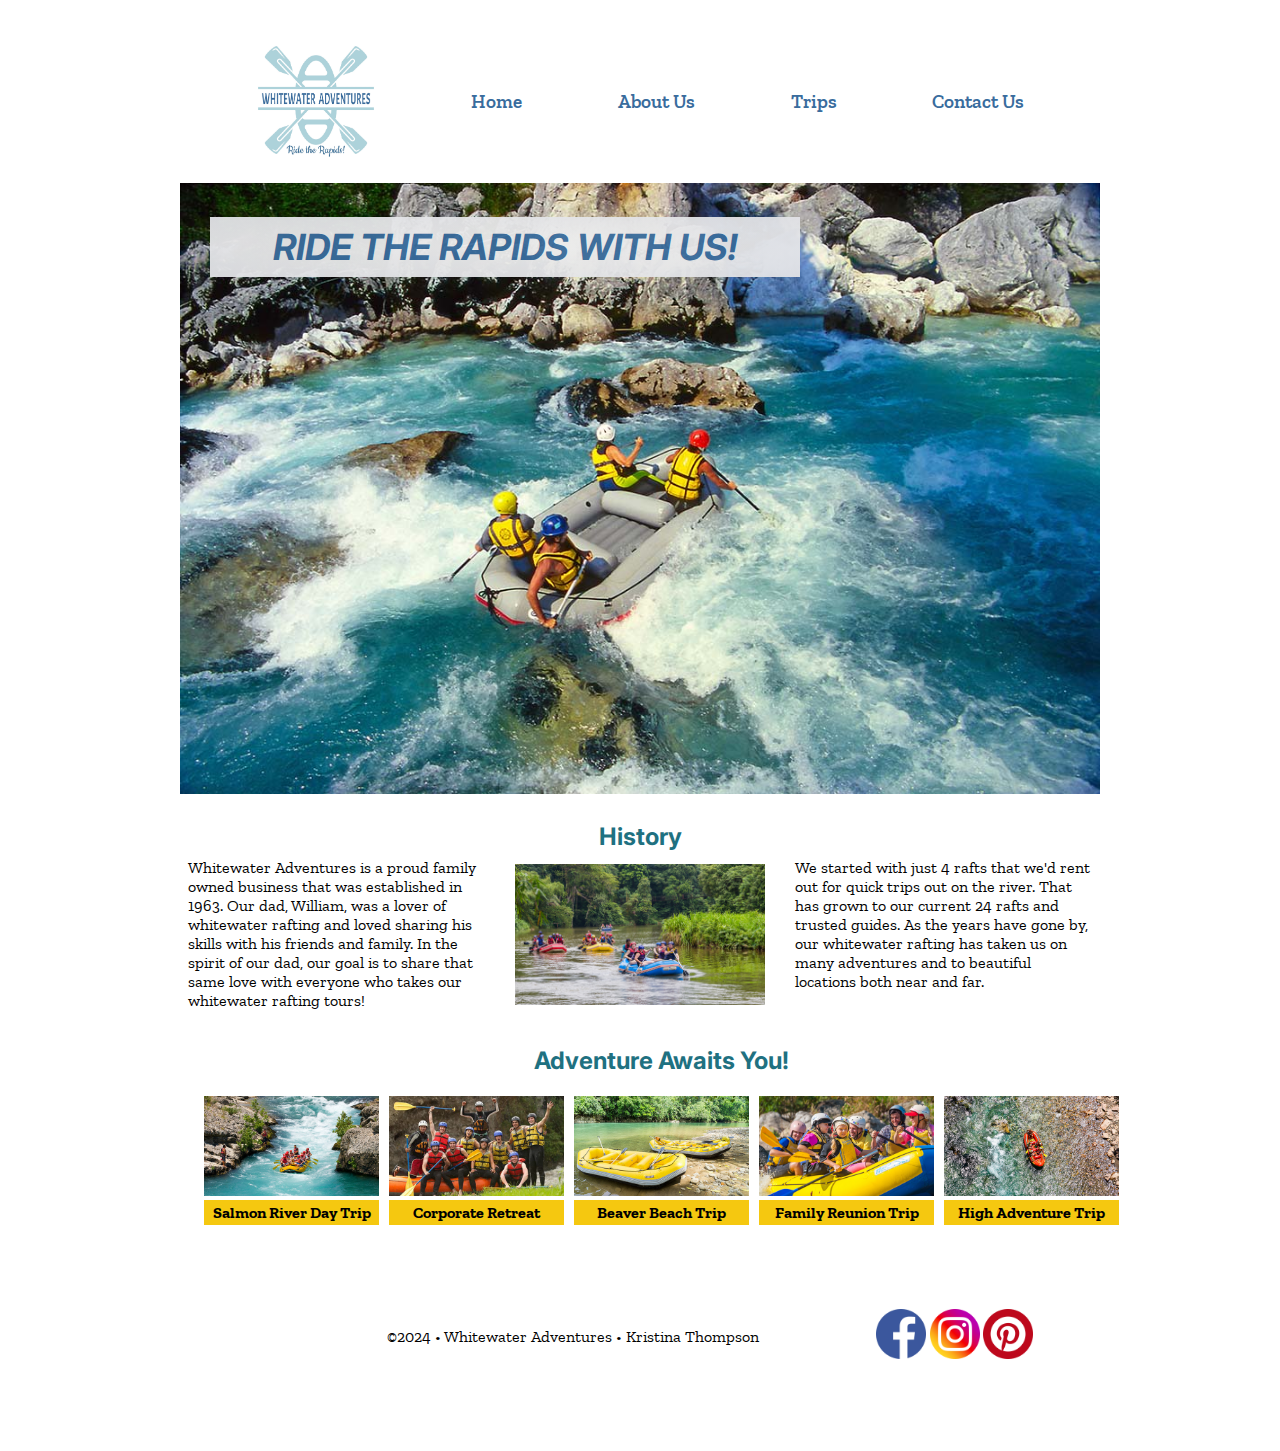
==== wwr/index.html @ 6c65cb1b "trips fix for div and centering" ====
<!DOCTYPE html>
<html lang="en">
<head>
    <meta charset="UTF-8">
    <meta name="viewport" content="width=device-width,initial-scale=1.0">
    <meta name="description" content="This is the home page for Whitewater Adventures.">
    <meta name="author" content="Kristina Thompson">
    <title>Whitewater Adventures - Home</title>
    <link rel="stylesheet" href="styles/rafting.css"> 
</head>
<body>
    <header>
        <nav>
        <a href="index.html"><img src="images/logo.png" alt="Whitewater Adventures Logo" width="120"></a>
        <a href="index.html">Home</a>
        <a href="about.html">About Us</a>
        <a href="trips.html">Trips</a>
        <a href="contact.html">Contact Us</a>
        </nav>
    </header>
    <main>
        
        <div class="hero">
            <img src="images/rapids.jpg" alt="riding the rapids">
            <a href="trips.html" target="_blank"><h1 class="rapids-message">RIDE THE RAPIDS WITH US!</h1></a>
            
        </div>
            <section class="history">
                <h2>History</h2>
                <p>Whitewater Adventures is a proud family owned business that was established in 1963. Our dad, William, was a lover of whitewater rafting and loved sharing his skills with his friends and family. In the spirit of our dad, our goal is to share that same love with everyone who takes our whitewater rafting tours!
                </p>
                <img src="images/groups.jpg" width="250" alt="group">
                <p>We started with just 4 rafts that we'd rent out for quick trips out on the river. That has grown to our current 24 rafts and trusted guides. As the years have gone by, our whitewater rafting has taken us on many adventures and to beautiful locations both near and far.
                </p>
            </section>
            <section class="adventure">
                <h2>Adventure Awaits You!</h2>
               <figure>
                <img src="images/adventureawaits1.jpg" alt="group rafting on aqua water" width="175">
                <figcaption>Salmon River Day Trip</figcaption></figure>
                <figure>
                <img src="images/adventureawaits2.jpg" alt="group out of water" width="175">
                <figcaption>Corporate Retreat</figcaption></figure>
                <figure>
                <img src="images/adventureawaits3.jpg" alt="2 empty yellow rafts on shore" width="175">
                <figcaption>Beaver Beach Trip</figcaption></figure>
                <figure>
                <img src="images/adventureawaits4.jpg" alt="closeup of family group in raft" width="175">
                <figcaption>Family Reunion Trip</figcaption></figure>
                <figure>
                <img src="images/adventureawaits5.jpg" alt="people in red raft from above" width="175">
                <figcaption>High Adventure Trip</figcaption></figure>
               </section>
    </main>
    <footer>
        <p>&copy;2024 • Whitewater Adventures • Kristina Thompson</p>
        <nav class="sociallinks">
        <a href="https://facebook.com" target="_blank">
            <img src="images/facebook.png" alt="facebook logo" width="50">
        </a>  
        <a href="https://instagram.com" target="_blank">
            <img src="images/instagram.png" alt="instagram logo" width="50">
        </a>
        <a href="https://pinterest.com" target="_blank">
            <img src="images/pinterest.png" alt="pinterest logo" width="50"> 
        </a>
    </nav>
    </footer>
</body>
</html>
---- wwr/styles/rafting.css ----
@import url('https://fonts.googleapis.com/css2?family=Inter:wght@100..900&family=Zilla+Slab:ital,wght@0,300;0,400;0,500;0,600;0,700;1,300;1,400;1,500;1,600;1,700&display=swap');

body {
    font-family: var(--paragraph-font);
    max-width: 960px;
    padding: 20px;
    margin: auto;
}

:root {
    --primary-color: #396c9d;
    --secondary-color: #1f7181;
    --accent1-color: #f5c810;
    --accent2-color: #000000;

    --heading-font: "inter", sans serif;
    --paragraph-font: "zilla slab", serif;

    --nav-background-color: #5BA4B2;
    --nav-link-color: #ffffff;
    --nav-hover-link-color: #f5c810;
    --nav-hover-background-color: #396c9d;
}

*,
*:before,
*::after {
    box-sizing: border-box;
}

header {
    margin: 1rem auto;
    display: grid;
    grid-template-columns: 960px 6fr;
    justify-content: center;
    align-items: center;
    max-width: 960px;
}

nav {
    background-color: #fff;
    padding: .1rem;
    display: flex;
    justify-content: space-evenly;
    align-items: center;
}

nav a {
    color: var(--primary-color);
    padding: .1rem;
    font-size: 1.2rem;
    font-weight: 600;
}

nav a:hover {
    color: var(--secondary-color);
    font-weight: 600;
    text-decoration: underline;
}

h1 {
    font-family: var(--heading-font);
    color: var(--primary-color);
    text-align: center;
}

h2,
h3,
h4,
h5,
h6 {
    font-family: var(--heading-font);
    color: var(--secondary-color);
}

p {
    color: var(--accent2-color);
}

a:link {
    text-decoration: none;
}

.hero {
    position: relative;
}

.hero img {
    display: block;
    width: 100%;
    height: auto;
}

article {
    position: absolute;
    top: 440px;
    left: 300px;
    right: 20px;
    background: radial-gradient(#eee, #e1e2e6);
    opacity: 0.75;
    padding: .5rem;
}

.hero article img {
    float: right;
    width: 200px;
}

.history {
    margin: .5rem;
    display: grid;
    grid-template-columns: 1fr 250px 1fr;
    grid-template-rows: 10px;
    grid-gap: 30px;
}

.history h2 {
    grid-column: 1/4;
    grid-row: 1;
    justify-self: center;
    align-self: start;
}

.history img {
    grid-column: 2/3;
    grid-row: 2;
    justify-self: center;
    align-self: center;
}

.adventure {
    margin: 1.5rem;
    display: grid;
    grid-template-columns: repeat(5, 175px);
    grid-template-rows: 20px;
    grid-gap: 10px;
    align-items: center;
    justify-items: center;
}

.adventure h2 {
    grid-column: 1/6;
    grid-row: 1;
    justify-self: center;
    align-self: center;
}

figcaption {
    background-color: var(--accent1-color);
    color: var(--accent2-color);
    font-weight: 700;
    padding: 3px;
    text-align: center;
}

footer {
    margin: 4em;
    display: grid;
    grid-template-columns: 2fr 1fr;
    grid-gap: 20px;
    justify-items: end;
    align-items: center;

}

.employees {
    display: grid;
    grid-template-columns: repeat(3, 1fr);
    grid-template-rows: 20px;
    grid-gap: 40px;
    align-items: center;
    margin: 60px 0 0 0;

}

.employees h2 {
    grid-column: 1/4;
    grid-row: 1;
    justify-self: center;
    align-self: center;
}

form {
    width: 400px;
    margin: 0 auto;
    padding: 1em;
    border: var(--secondary-color) 2px solid;
    border-radius: 1rem;
    background-color: rgba(213, 241, 241, 0.4);
    display: grid;
}

label,
input,
button,
textarea {
    font-family: "zilla slab", "cambria", serif;
    font-size: 1.1em;
}

label {
    text-align: right;
    padding-right: .5em;
}

input,
textarea {
    padding: .5em;
    font-size: 1.1em;
}

input[type="checkbox"] {
    width: 20px;
    height: 20px;
    vertical-align: bottom;
}

button {
    margin: .5em;
    background-color: var(--primary-color);
    color: var(--nav-link-color);
    border: none;
    border-radius: .5em;
    padding: .5em;
    width: 10em;
    font-size: 1.25em;
}

button:hover {
    background-color: var(--nav-hover-link-color);
    color: var(--accent2-color);
}

.form-items {
    display: grid;
    align-items: center;
}

.column1 {
    grid-template-columns: 3fr 1fr;
    margin: 1em 0;

}

.column2 {
    grid-template-columns: 1fr 2fr;
    margin: .5em 0;
}

.feedback {
    text-align: right;

}

.newsletter {
    font-size: 14px;
    padding: .5em;
}

.contact {
    display: grid;
    grid-template-columns: 1fr 1fr;
    grid-gap: 20px;
}

.trips {
    display: grid;
    grid-template-columns: repeat(3, 1fr);
    grid-template-rows: 20px;
    grid-gap: 20px;
    align-items: center;
    justify-content: center;
    margin: 50px 0 0 0;

}

.trips h2 {
    grid-column: 1/4;
    grid-row: 1;
    justify-self: center;
    align-self: center;
}

.trips-item {
    background-color: var(--primary-color);
    color: var(--nav-link-color);
    font-weight: 500;
    padding: 10px;
}

.booknow {
    background-color: var(--nav-link-color);
    color: var(--primary-color);
    border-style: double;
    border-color: var(--accent1-color);
    padding: .1em;
    width: auto;
    font-size: .75em;
}

.booknow:hover {
    background-color: var(--accent1-color);
    color: var(--nav-link-color);
    text-decoration: none;
}

table {
    border: 1px solid var(--accent1-color);
    font-size: 1em;
    width: 600px;
    height: 400px;
    text-align: center;
    margin-left: auto;
    margin-right: auto;

}

tfoot {
    font-size: .9em;
    background-color: var(--secondary-color);
    color: var(--nav-link-color);
}

.trip-detail {
    margin-top: 50px;
    text-align: center;
}

thead {
    background-color: var(--secondary-color);
    color: var(--nav-link-color);
    font-size: 16px;
}

.rapids-message {
    position: absolute;
    top: 10px;
    left: 30px;
    right: 300px;
    color: var(--primary-color);
    font-size: 36px;
    font-style: italic;
    background: radial-gradient(#eee, #e1e2e6);
    opacity: 0.95;
    padding: .5rem;
}

.rapids-message:hover {
    color: var(--accent1-color);
    text-decoration: none;
    background: radial-gradient(#06558a, #1e60c2);
    opacity: 0.95;
}
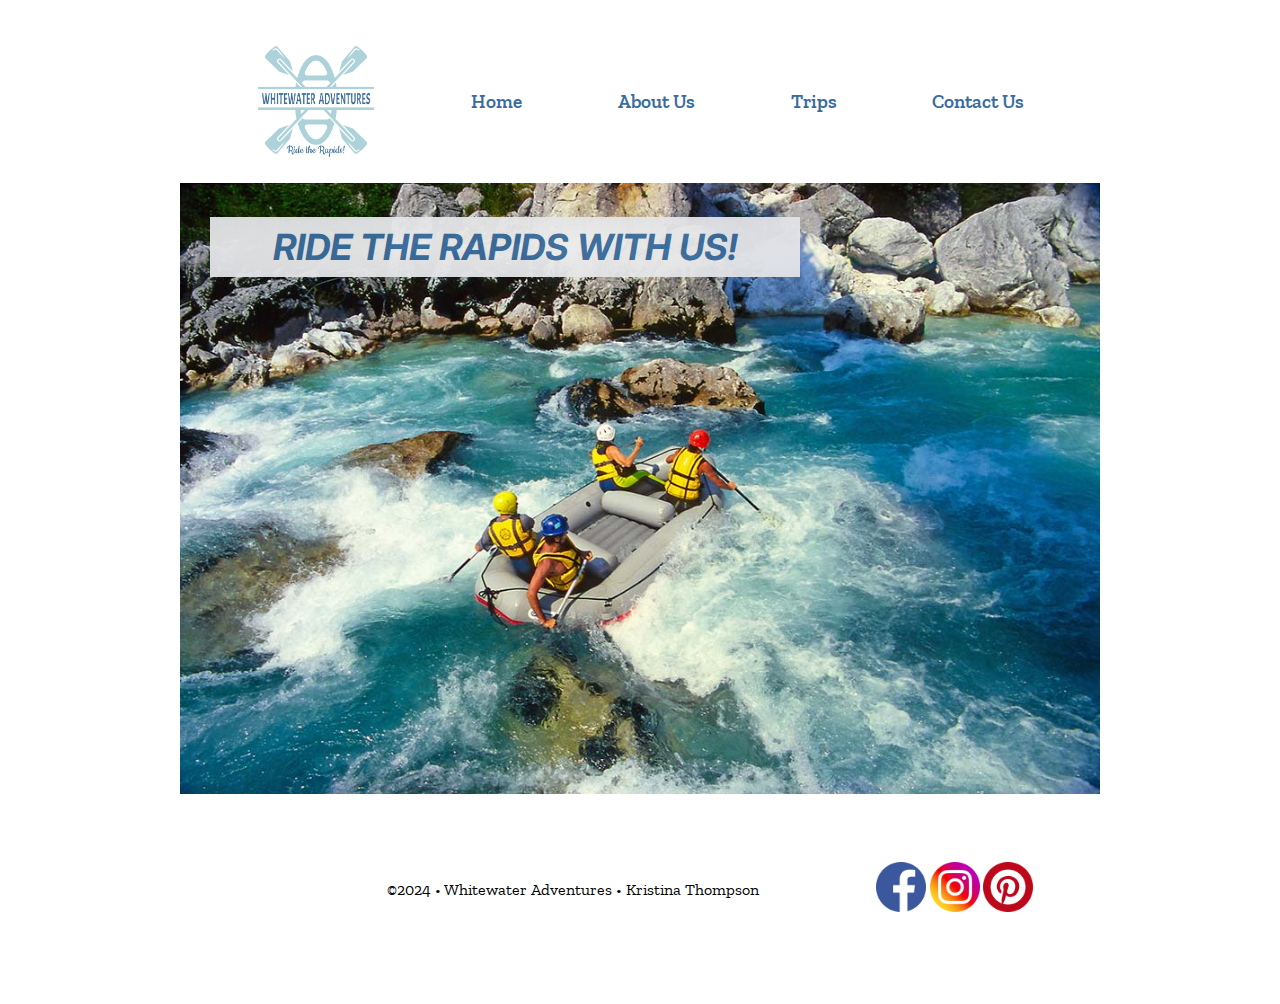
==== commit 0f5f128d: "home update" ====
--- a/wwr/index.html
+++ b/wwr/index.html
@@ -25,32 +25,7 @@
             <a href="trips.html" target="_blank"><h1 class="rapids-message">RIDE THE RAPIDS WITH US!</h1></a>
             
         </div>
-            <section class="history">
-                <h2>History</h2>
-                <p>Whitewater Adventures is a proud family owned business that was established in 1963. Our dad, William, was a lover of whitewater rafting and loved sharing his skills with his friends and family. In the spirit of our dad, our goal is to share that same love with everyone who takes our whitewater rafting tours!
-                </p>
-                <img src="images/groups.jpg" width="250" alt="group">
-                <p>We started with just 4 rafts that we'd rent out for quick trips out on the river. That has grown to our current 24 rafts and trusted guides. As the years have gone by, our whitewater rafting has taken us on many adventures and to beautiful locations both near and far.
-                </p>
-            </section>
-            <section class="adventure">
-                <h2>Adventure Awaits You!</h2>
-               <figure>
-                <img src="images/adventureawaits1.jpg" alt="group rafting on aqua water" width="175">
-                <figcaption>Salmon River Day Trip</figcaption></figure>
-                <figure>
-                <img src="images/adventureawaits2.jpg" alt="group out of water" width="175">
-                <figcaption>Corporate Retreat</figcaption></figure>
-                <figure>
-                <img src="images/adventureawaits3.jpg" alt="2 empty yellow rafts on shore" width="175">
-                <figcaption>Beaver Beach Trip</figcaption></figure>
-                <figure>
-                <img src="images/adventureawaits4.jpg" alt="closeup of family group in raft" width="175">
-                <figcaption>Family Reunion Trip</figcaption></figure>
-                <figure>
-                <img src="images/adventureawaits5.jpg" alt="people in red raft from above" width="175">
-                <figcaption>High Adventure Trip</figcaption></figure>
-               </section>
+            
     </main>
     <footer>
         <p>&copy;2024 • Whitewater Adventures • Kristina Thompson</p>
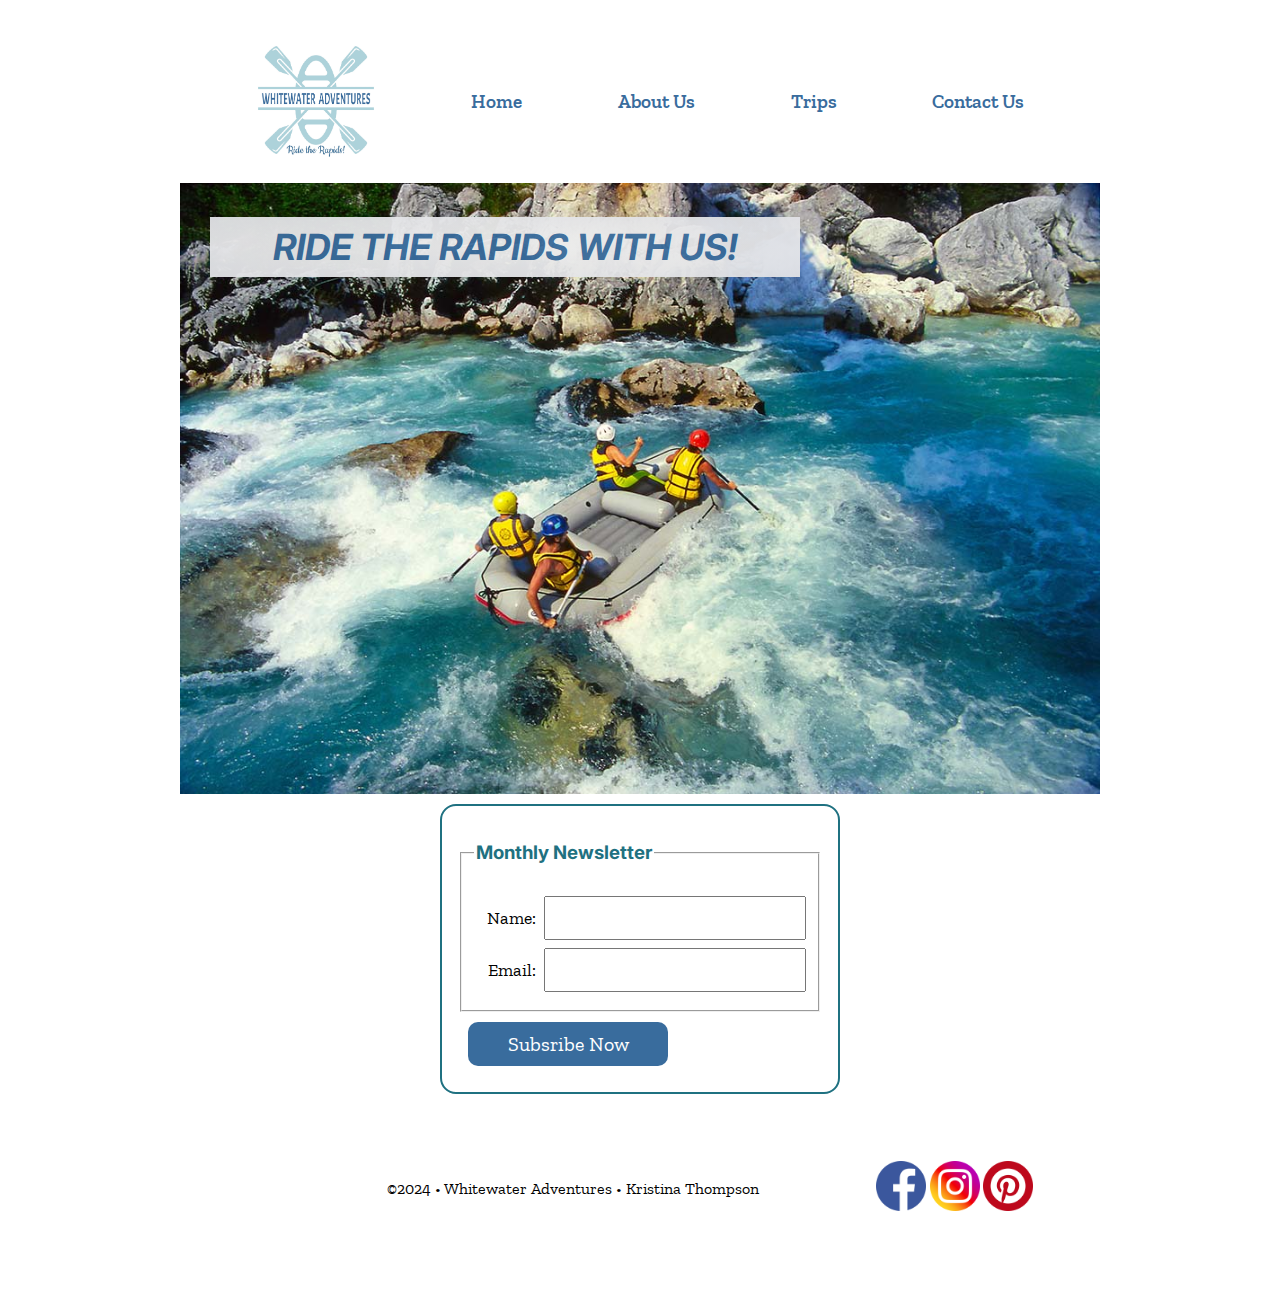
==== commit 78d9230a: "trip fixes" ====
--- a/wwr/index.html
+++ b/wwr/index.html
@@ -1,45 +1,64 @@
 <!DOCTYPE html>
 <html lang="en">
+
 <head>
     <meta charset="UTF-8">
     <meta name="viewport" content="width=device-width,initial-scale=1.0">
     <meta name="description" content="This is the home page for Whitewater Adventures.">
     <meta name="author" content="Kristina Thompson">
     <title>Whitewater Adventures - Home</title>
-    <link rel="stylesheet" href="styles/rafting.css"> 
+    <link rel="stylesheet" href="styles/rafting.css">
 </head>
+
 <body>
     <header>
         <nav>
-        <a href="index.html"><img src="images/logo.png" alt="Whitewater Adventures Logo" width="120"></a>
-        <a href="index.html">Home</a>
-        <a href="about.html">About Us</a>
-        <a href="trips.html">Trips</a>
-        <a href="contact.html">Contact Us</a>
+            <a href="index.html"><img src="images/logo.png" alt="Whitewater Adventures Logo" width="120"></a>
+            <a href="index.html">Home</a>
+            <a href="about.html">About Us</a>
+            <a href="trips.html">Trips</a>
+            <a href="contact.html">Contact Us</a>
         </nav>
     </header>
     <main>
-        
+
         <div class="hero">
             <img src="images/rapids.jpg" alt="riding the rapids">
-            <a href="trips.html" target="_blank"><h1 class="rapids-message">RIDE THE RAPIDS WITH US!</h1></a>
-            
+            <a href="trips.html" target="_blank">
+                <h1 class="rapids-message">RIDE THE RAPIDS WITH US!</h1>
+            </a>
+
         </div>
-            
+        <form class="newsletter-subscribe">
+            <fieldset>
+                <legend><h3>Monthly Newsletter</h3></legend>
+                <div class="form-items column2">
+                <label for="name">Name:</label>
+                <input type="text" id="name" name="name">
+            </div>
+            <div class="form-items column2">  
+            <label for="useremail">Email:</label>
+                <input type="email" id="useremail" name="useremail">
+                </div>
+            </fieldset>
+           
+            <button type="submit">Subsribe Now</button>
+        </form>
     </main>
     <footer>
         <p>&copy;2024 • Whitewater Adventures • Kristina Thompson</p>
         <nav class="sociallinks">
-        <a href="https://facebook.com" target="_blank">
-            <img src="images/facebook.png" alt="facebook logo" width="50">
-        </a>  
-        <a href="https://instagram.com" target="_blank">
-            <img src="images/instagram.png" alt="instagram logo" width="50">
-        </a>
-        <a href="https://pinterest.com" target="_blank">
-            <img src="images/pinterest.png" alt="pinterest logo" width="50"> 
-        </a>
-    </nav>
+            <a href="https://facebook.com" target="_blank">
+                <img src="images/facebook.png" alt="facebook logo" width="50">
+            </a>
+            <a href="https://instagram.com" target="_blank">
+                <img src="images/instagram.png" alt="instagram logo" width="50">
+            </a>
+            <a href="https://pinterest.com" target="_blank">
+                <img src="images/pinterest.png" alt="pinterest logo" width="50">
+            </a>
+        </nav>
     </footer>
 </body>
+
 </html>--- a/wwr/styles/rafting.css
+++ b/wwr/styles/rafting.css
@@ -263,29 +263,28 @@
     grid-gap: 20px;
 }
 
-.trips {
-    display: grid;
-    grid-template-columns: repeat(3, 1fr);
-    grid-template-rows: 20px;
-    grid-gap: 20px;
-    align-items: center;
-    justify-content: center;
-    margin: 50px 0 0 0;
-
-}
-
-.trips h2 {
-    grid-column: 1/4;
-    grid-row: 1;
-    justify-self: center;
+
+    
+    .trips-grid {
+        display: grid;
+        grid-template-columns: 1fr;
+        grid-gap: 1px;
+    }
+
+    .trips-grid h2 {
+        grid-column-start: 1;
+        grid-column-end: 3;
+        text-align: center;
+        
+    }
+
+.trips-item {
+    color: var(--secondary-color);
+    font-weight: 600;
+    padding: 10px;
+    font-size: 17px;
     align-self: center;
-}
-
-.trips-item {
-    background-color: var(--primary-color);
-    color: var(--nav-link-color);
-    font-weight: 500;
-    padding: 10px;
+        
 }
 
 .booknow {
@@ -293,9 +292,9 @@
     color: var(--primary-color);
     border-style: double;
     border-color: var(--accent1-color);
-    padding: .1em;
-    width: auto;
+    width:auto;
     font-size: .75em;
+        
 }
 
 .booknow:hover {
@@ -322,7 +321,7 @@
 }
 
 .trip-detail {
-    margin-top: 50px;
+    margin-top: 10px;
     text-align: center;
 }
 
@@ -350,4 +349,10 @@
     text-decoration: none;
     background: radial-gradient(#06558a, #1e60c2);
     opacity: 0.95;
+}
+
+.newsletter-subscribe {
+    margin-top: 10px;
+    background-color: var(--nav-link-color);
+
 }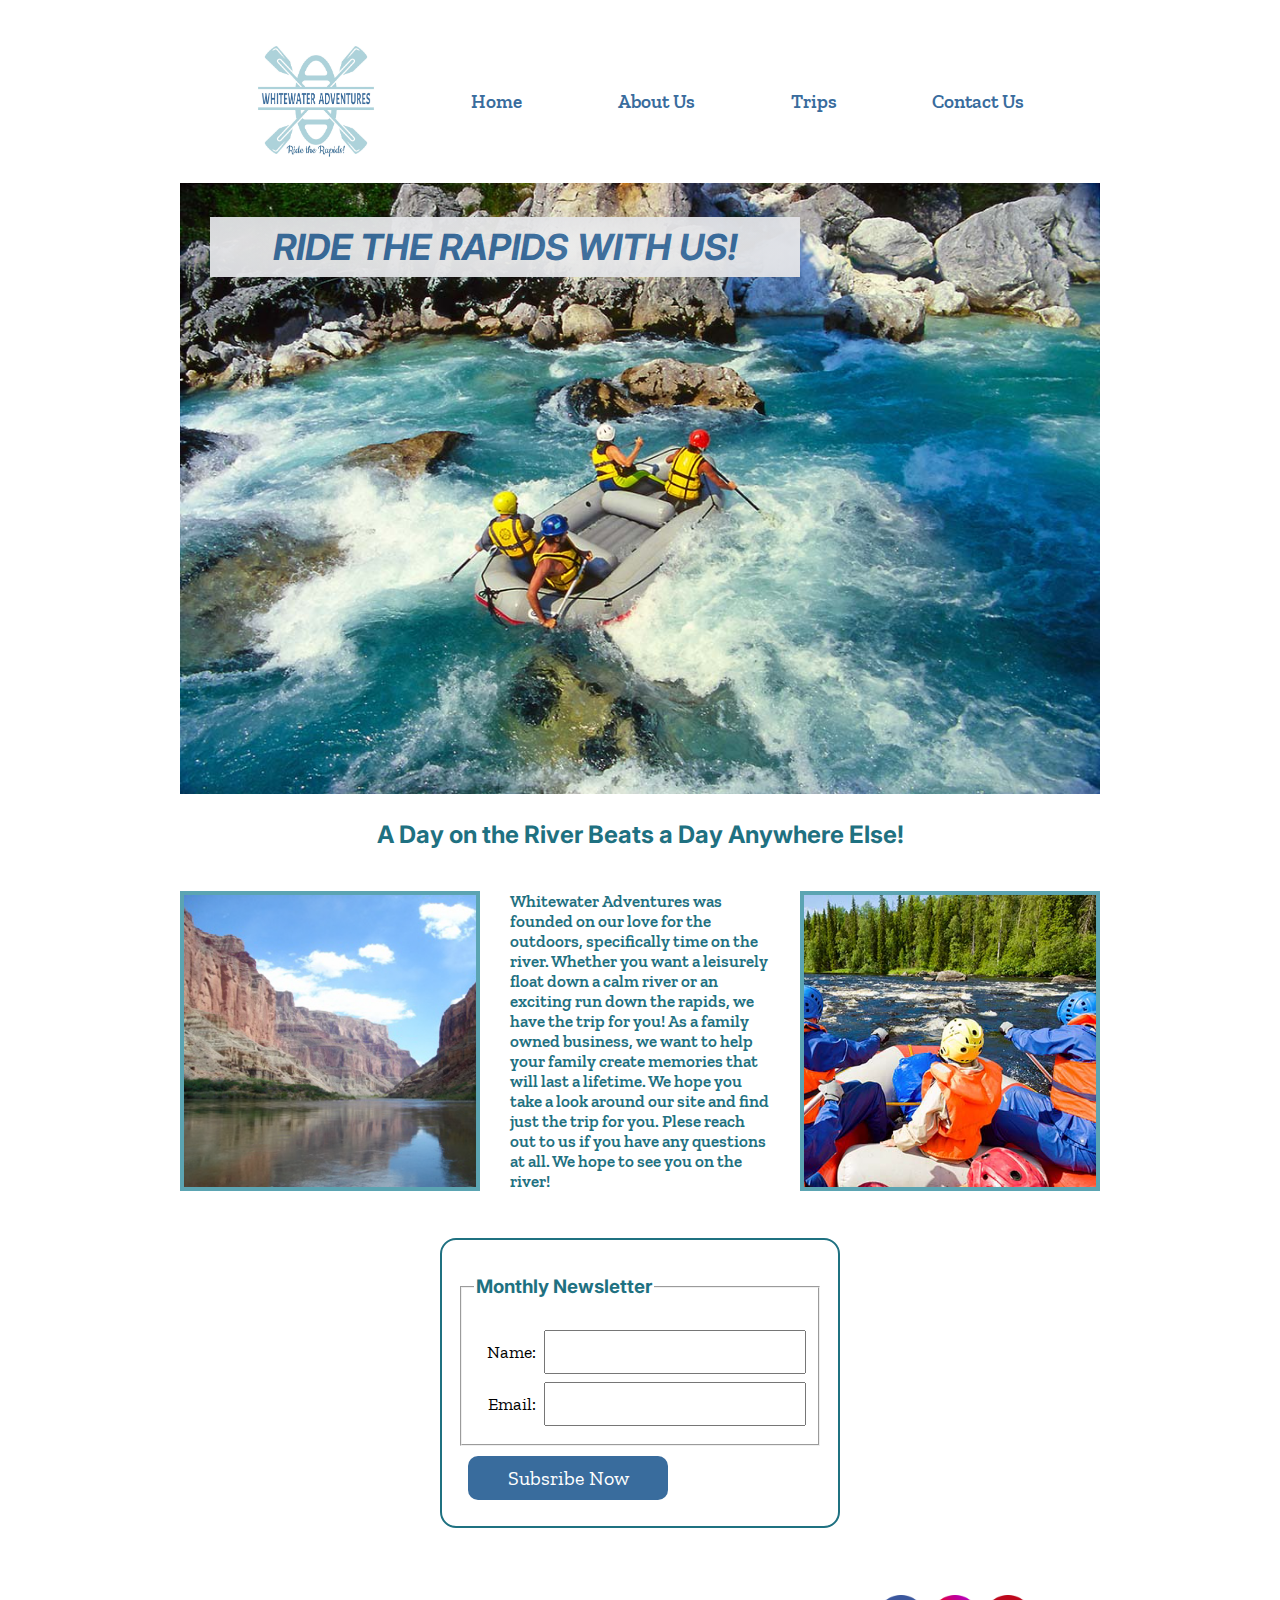
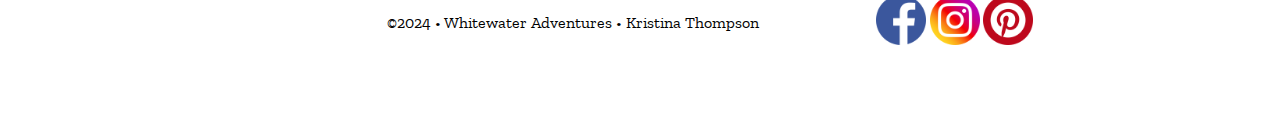
==== commit 08ce4461: "home page update" ====
--- a/wwr/index.html
+++ b/wwr/index.html
@@ -29,21 +29,36 @@
             </a>
 
         </div>
+
+        <aside class="home-grid">
+            <h2>A Day on the River Beats a Day Anywhere Else!</h2>
+            <img src="images/river-narrow.jpg" alt="narrow river" width="300">
+            <p class="trips-item">Whitewater Adventures was founded on our love for the outdoors, specifically time on the river.
+                Whether you want a leisurely float down a calm river or an exciting run down the rapids, we have the trip for you! As a
+                family owned business, we want to help your family create memories that will last a lifetime. We hope
+                you take a look around our site and find just the trip for you. Plese reach out to us if you have any
+                questions at all. We hope to see you on the river!</p>
+            <img src="images/rafting52.jpg" alt="rafting on river" width="300">
+        </aside>
+
         <form class="newsletter-subscribe">
             <fieldset>
-                <legend><h3>Monthly Newsletter</h3></legend>
+                <legend>
+                    <h3>Monthly Newsletter</h3>
+                </legend>
                 <div class="form-items column2">
-                <label for="name">Name:</label>
-                <input type="text" id="name" name="name">
-            </div>
-            <div class="form-items column2">  
-            <label for="useremail">Email:</label>
-                <input type="email" id="useremail" name="useremail">
+                    <label for="name">Name:</label>
+                    <input type="text" id="name" name="name">
+                </div>
+                <div class="form-items column2">
+                    <label for="useremail">Email:</label>
+                    <input type="email" id="useremail" name="useremail">
                 </div>
             </fieldset>
-           
+
             <button type="submit">Subsribe Now</button>
         </form>
+
     </main>
     <footer>
         <p>&copy;2024 • Whitewater Adventures • Kristina Thompson</p>
--- a/wwr/styles/rafting.css
+++ b/wwr/styles/rafting.css
@@ -352,7 +352,26 @@
 }
 
 .newsletter-subscribe {
-    margin-top: 10px;
+    margin-top: 20px;
     background-color: var(--nav-link-color);
 
-}+}
+.home-grid {
+    display: grid;
+    grid-template-columns: repeat(3, 1fr);
+    grid-template-rows: 20px;
+    grid-gap: 20px;
+    align-items: center;
+    margin: 30px 0 0 0;
+
+}
+
+.home-grid h2 {
+    grid-column: 1/4;
+    grid-row: 1;
+    justify-self: center;
+    align-self: center;
+}
+.home-grid img {
+    border: 4px solid var(--nav-background-color);
+  }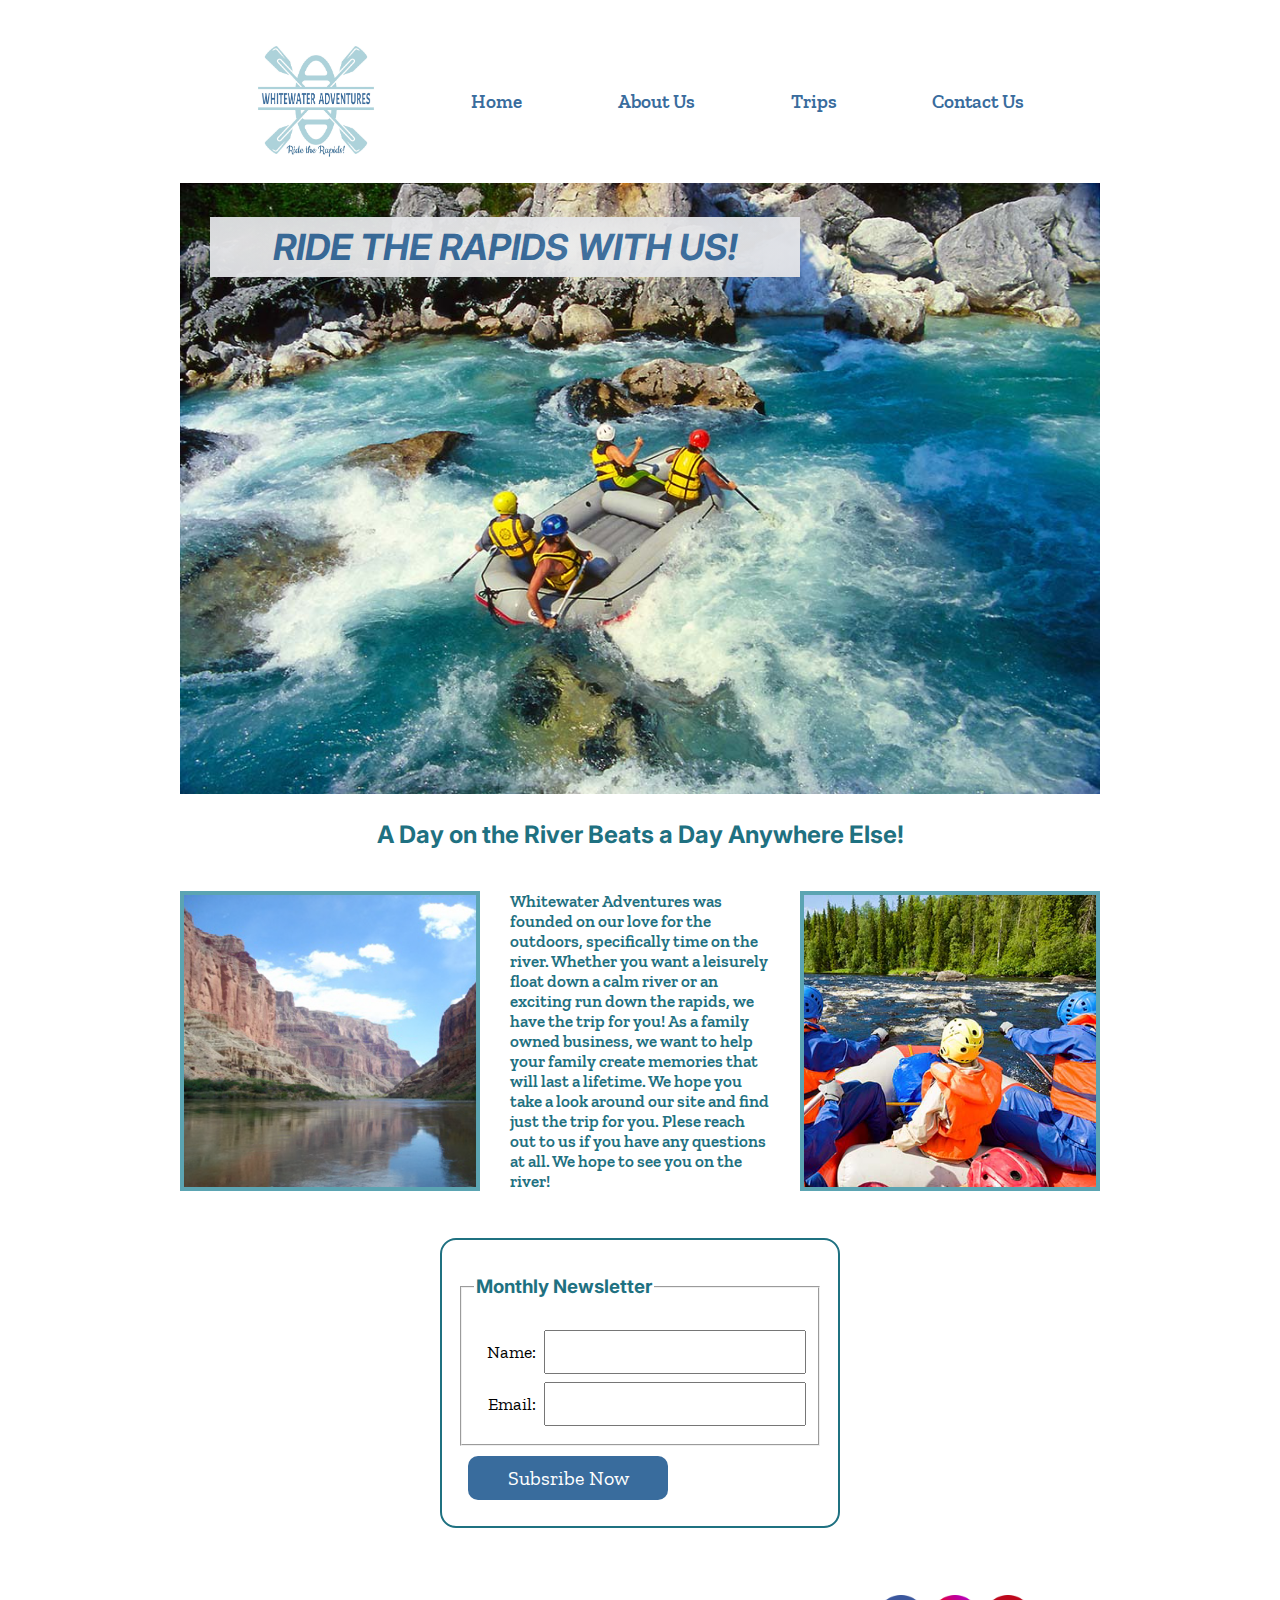
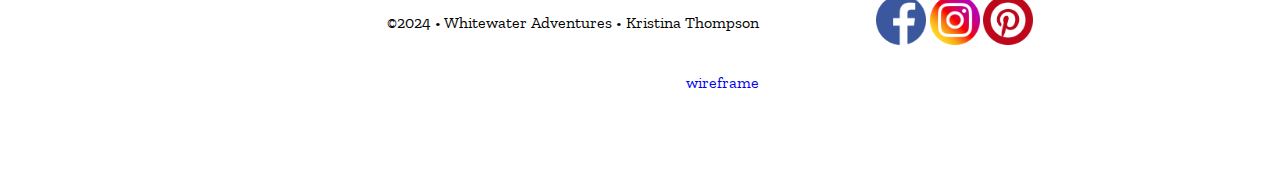
==== commit d9b2ec03: "home wireframe" ====
--- a/wwr/index.html
+++ b/wwr/index.html
@@ -73,6 +73,8 @@
                 <img src="images/pinterest.png" alt="pinterest logo" width="50">
             </a>
         </nav>
+        <a href="https://drive.google.com/file/d/1A4KLcXpD8Z9Q9OXF76X0pceP-MmkUghi/view?usp=sharing"
+        target="_blank">wireframe</a>
     </footer>
 </body>
 
